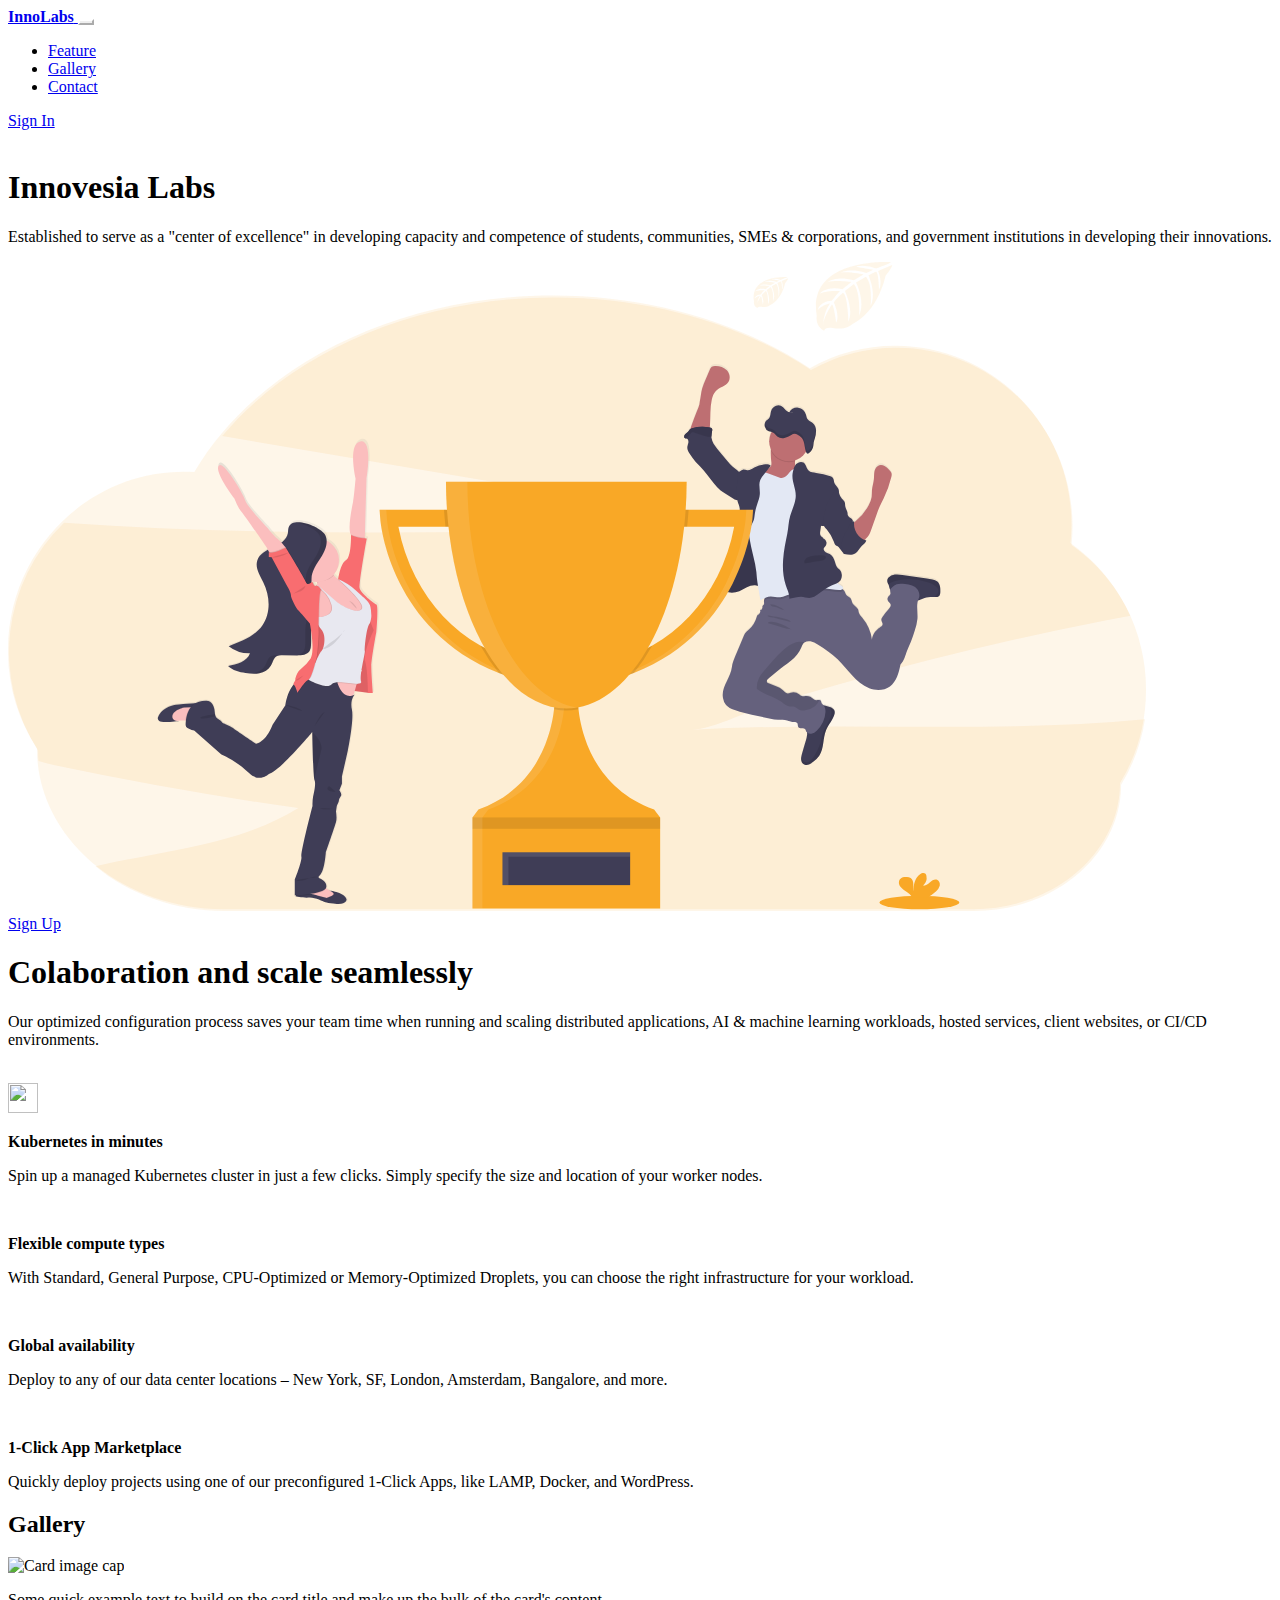
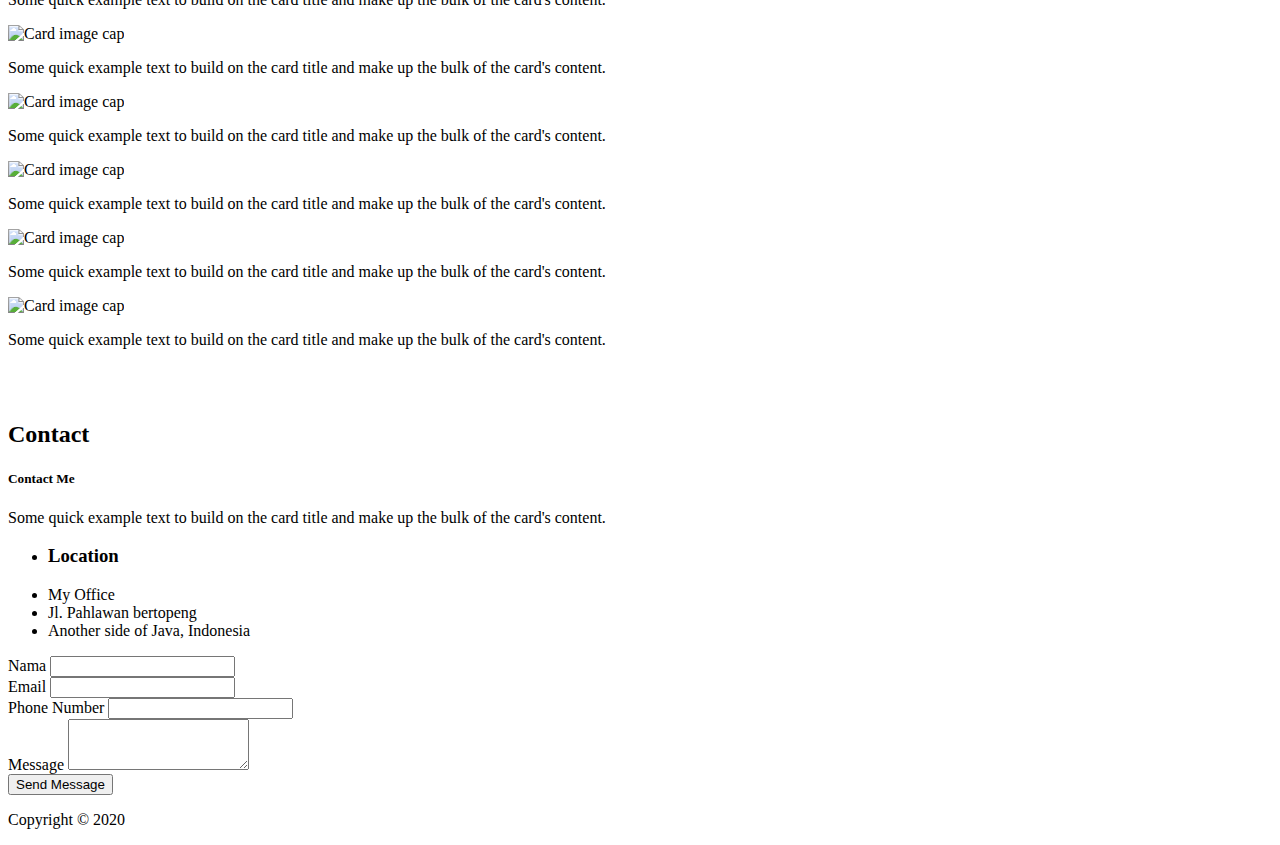
==== index.html @ 32ba9bd8 "image update" ====
<!DOCTYPE html>
<html lang="en">
  <head>
    <!-- Required meta tags -->
    <meta charset="utf-8" />
    <meta
      name="viewport"
      content="width=device-width, initial-scale=1, shrink-to-fit=no"
    />
    <meta name="theme-color" content="#007bff">
    <link
      rel="shortcut icon"
      href="https://static.wixstatic.com/media/7f7364_a749b2e0745243f585d1d60fa51f9d94%7Emv2.png/v1/fill/w_32%2Ch_32%2Clg_1%2Cusm_0.66_1.00_0.01/7f7364_a749b2e0745243f585d1d60fa51f9d94%7Emv2.png"
      type="image/png"
    />
    <link
      rel="apple-touch-icon"
      href="https://static.wixstatic.com/media/7f7364_a749b2e0745243f585d1d60fa51f9d94%7Emv2.png/v1/fill/w_32%2Ch_32%2Clg_1%2Cusm_0.66_1.00_0.01/7f7364_a749b2e0745243f585d1d60fa51f9d94%7Emv2.png"
      type="image/png"
    />
    <!-- Bootstrap CSS -->
    <link rel="stylesheet" href="css/bootstrap.min.css" />

    <title>InnoLabs - Digital Colaboration</title>
  </head>
  <body>
    <!-- mulai nav-->
    <nav
      class="navbar fixed-top navbar-expand-lg navbar-dark bg-primary shadow mb-sm-5"
    >
      <a class="navbar-brand text-white mr-lg-5" href="#"
        ><strong>Inno</strong><strong class="text-warning">Labs</strong>
      </a>
      <button
        class="navbar-toggler"
        style="border-color: white !important;"
        type="button"
        data-toggle="collapse"
        data-target="#navbarNavDropdown"
        aria-controls="navbarNavDropdown"
        aria-expanded="false"
        aria-label="Toggle navigation"
      >
        <span
          class="navbar-toggler-icon"
          style="border-color: white !important;"
        ></span>
      </button>
      <div class="collapse navbar-collapse" id="navbarNavDropdown">
        <ul class="navbar-nav mr-auto mt-2 mt-lg-0">
          <li class="nav-item">
            <a class="nav-link text-center text-white" href="#feature"
              >Feature</a
            >
          </li>
          <li class="nav-item">
            <a class="nav-link text-center text-white" href="#portfolio">Gallery</a>
          </li>
          <li class="nav-item">
            <a class="nav-link text-center text-white" href="#contact">Contact</a>
          </li>
          
        </ul>
        <div class="form-inline my-2 my-lg-0">
          <a
            class="btn-sm btn  btn-outline-warning btn-block shadow"
            type="button"
            href="login.html"
          >
            Sign In
          </a>
        </div>
      </div>
    </nav>
    <!-- akhir nav-->
<br>
   <!--mulai jumbotron-->
   <div
   class="jumbotron bg-primary jumbotron-fluid"
   style="margin-top: 20px;"
   id="home"
 >
  <div class="container">
    <div class="row">
       <div class="col-lg-6 my-auto mx-auto">
         <h1 class="display-4 text-white">Innovesia Labs</h1>
         <p class="lead text-white">
          Established to serve as a "center of excellence" in developing capacity and competence of students, communities, SMEs & corporations, and government institutions in developing their innovations.
         </p>
       </div>
       <div class="col-lg-6 text-center">
         <img src="img/undraw_winners_ao2o.svg" style=" width: 90%;" alt="">
       </div>
      </div>
      <div class="row">
        <div class="col-lg-4">
         <a type="button" class="btn btn-block btn-warning text-primary mt-5 shadow"  href="register.html">
           Sign Up
         </a>
        </div>
      </div>
    </div>
 </div>
 
 <!-- akhir jumbotron-->

    <section id="feature"
      <div class="container">
        <div class="row mb-4">
          <div class="col-lg-12 text-center text-secondary">
            <h1 class="text-dark">Colaboration and scale seamlessly</h1>
            <p>
              Our optimized configuration process saves your team time when
              running and scaling distributed applications, AI & machine
              learning workloads, hosted services, client websites, or CI/CD
              environments.
            </p>
          </div>
        </div>
        <br />
        <div class="row">
          <div class="col-lg-6 mb-sm-3 text-center">
            <img
              src="https://images.prismic.io/www-static/16ae92b4-6939-446c-b6a3-0ffec01cdc14_kublogoicon.svg?auto=compress,format" style="width: 30px; height: 30px;"
              alt=""
            />
            <p class="text-dark">
              <strong>Kubernetes in minutes</strong>
            </p>
            <p class="text-secondary">
              Spin up a managed Kubernetes cluster in just a few clicks. Simply
              specify the size and location of your worker nodes.
            </p>
          </div>
          <div class="col-lg-6 text-center">
            <img
              src="https://images.prismic.io/www-static/9d343e9c-fe74-4979-8ad9-e8efc58d6ee7_dropletinboxicon.svg?auto=compress,format"
              alt=""
            />
            <p class="text-dark">
              <strong>Flexible compute types </strong>
            </p>
            <p class="text-secondary">
              With Standard, General Purpose, CPU-Optimized or Memory-Optimized
              Droplets, you can choose the right infrastructure for your
              workload.
            </p>
          </div>
        </div>
        <div class="row mt-5">
          <div class="col-lg-6 mb-sm-3 text-center text-center mb-5">
            <img
              src="https://images.prismic.io/www-static/0eee6655-dfce-46b2-ab48-f40ff27d8a73_globeicon.svg?auto=compress,format"
              alt=""
            />
            <p class="text-darkmt-2">
              <strong>Global availability </strong>
            </p>
            <p class="text-secondary">
              Deploy to any of our data center locations – New York, SF, London,
              Amsterdam, Bangalore, and more.
            </p>
          </div>
          <div class="col-lg-6 text-center mb-5">
            <img
              src="https://images.prismic.io/www-static/936bb585-99ba-460d-ae2f-7bbdae8896cc_stacksplusicon.svg?auto=compress,format"
              alt=""
            />
            <p class="text-dark mt-2">
              <strong>1-Click App Marketplace </strong>
            </p>
            <p class="text-secondary">
              Quickly deploy projects using one of our preconfigured 1-Click
              Apps, like LAMP, Docker, and WordPress.
            </p>
          </div>
        </div>
      </div>
    </section>

    <!-- Portfolio -->
    <section class="portfolio bg-light mt-4" id="portfolio">
      <div class="container">
        <div class="row pt-4 mb-4">
          <div class="col text-center">
            <h2>Gallery</h2>
          </div>
        </div>
        <div class="row">
          <div class="col-md mb-4">
            <div class="card">
              <img class="card-img-top" src="img/1.png" alt="Card image cap" />
              <div class="card-body">
                <p class="card-text">
                  Some quick example text to build on the card title and make up
                  the bulk of the card's content.
                </p>
              </div>
            </div>
          </div>

          <div class="col-md mb-4">
            <div class="card">
              <img class="card-img-top" src="img/2.png" alt="Card image cap" />
              <div class="card-body">
                <p class="card-text">
                  Some quick example text to build on the card title and make up
                  the bulk of the card's content.
                </p>
              </div>
            </div>
          </div>

          <div class="col-md mb-4">
            <div class="card">
              <img class="card-img-top" src="img/3.png" alt="Card image cap" />
              <div class="card-body">
                <p class="card-text">
                  Some quick example text to build on the card title and make up
                  the bulk of the card's content.
                </p>
              </div>
            </div>
          </div>
        </div>

        <div class="row">
          <div class="col-md mb-4">
            <div class="card">
              <img class="card-img-top" src="img/4.png" alt="Card image cap" />
              <div class="card-body">
                <p class="card-text">
                  Some quick example text to build on the card title and make up
                  the bulk of the card's content.
                </p>
              </div>
            </div>
          </div>
          <div class="col-md mb-4">
            <div class="card">
              <img class="card-img-top" src="img/5.png" alt="Card image cap" />
              <div class="card-body">
                <p class="card-text">
                  Some quick example text to build on the card title and make up
                  the bulk of the card's content.
                </p>
              </div>
            </div>
          </div>

          <div class="col-md mb-4">
            <div class="card">
              <img class="card-img-top" src="img/6.png" alt="Card image cap" />
              <div class="card-body">
                <p class="card-text">
                  Some quick example text to build on the card title and make up
                  the bulk of the card's content.
                </p>
              </div>
            </div>
          </div>
        </div>
      </div>
      <br /><br />
    </section>

    <!-- Contact -->
    <section class="contact mb-4" id="contact">
      <div class="container">
        <div class="row pt-4 mb-4">
          <div class="col text-center">
            <h2>Contact</h2>
          </div>
        </div>

        <div class="row justify-content-center">
          <div class="col-lg-4">
            <div class="card bg-primary text-white mb-4 text-center">
              <div class="card-body">
                <h5 class="card-title">Contact Me</h5>
                <p class="card-text">
                  Some quick example text to build on the card title and make up
                  the bulk of the card's content.
                </p>
              </div>
            </div>

            <ul class="list-group mb-4">
              <li class="list-group-item"><h3>Location</h3></li>
              <li class="list-group-item">My Office</li>
              <li class="list-group-item">Jl. Pahlawan bertopeng</li>
              <li class="list-group-item">Another side of Java, Indonesia</li>
            </ul>
          </div>

          <div class="col-lg-6 mb-5">
            <form>
              <div class="form-group">
                <label for="nama">Nama</label>
                <input type="text" class="form-control" id="nama" />
              </div>
              <div class="form-group">
                <label for="email">Email</label>
                <input type="text" class="form-control" id="email" />
              </div>
              <div class="form-group">
                <label for="phone">Phone Number</label>
                <input type="text" class="form-control" id="phone" />
              </div>
              <div class="form-group">
                <label for="message">Message</label>
                <textarea class="form-control" id="message" rows="3"></textarea>
              </div>
              <div class="form-group">
                <button type="button" class="btn btn-primary">
                  Send Message
                </button>
              </div>
            </form>
          </div>
        </div>
      </div>
    </section>
    <!-- footer -->
    <footer class="bg-primary text-white">
      <div class="container-fluid">
        <div class="row">
          <div class="col text-right">
            <p>Copyright &copy; 2020</p>
          </div>
        </div>
      </div>
    </footer>

    <!-- Optional JavaScript -->
    <!-- jQuery first, then Popper.js, then Bootstrap JS -->
    <script src="js/jquery-3.5.1.min.js"></script>
    <script
      src="https://cdn.jsdelivr.net/npm/popper.js@1.16.0/dist/umd/popper.min.js"
      integrity="sha384-Q6E9RHvbIyZFJoft+2mJbHaEWldlvI9IOYy5n3zV9zzTtmI3UksdQRVvoxMfooAo"
      crossorigin="anonymous"
    ></script>
    <script src="js/bootstrap.min.js"></script>
  </body>
</html>
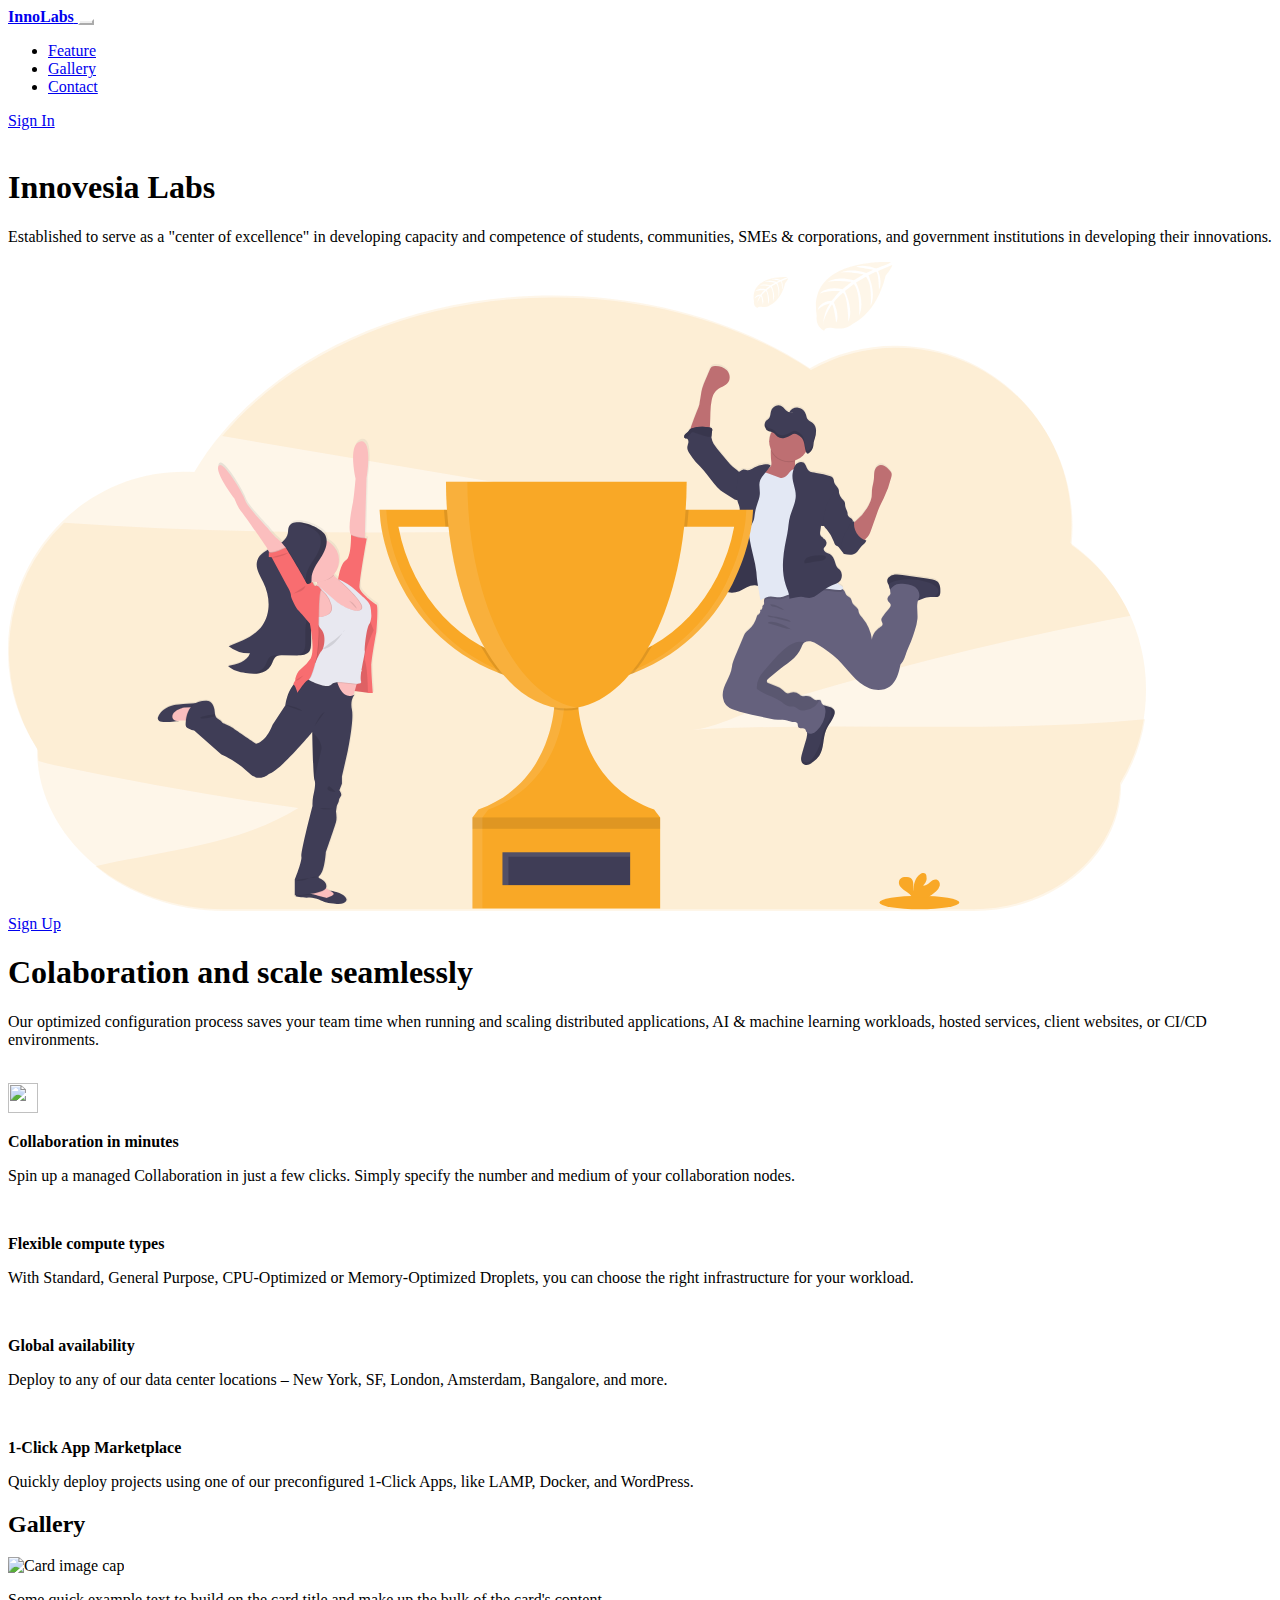
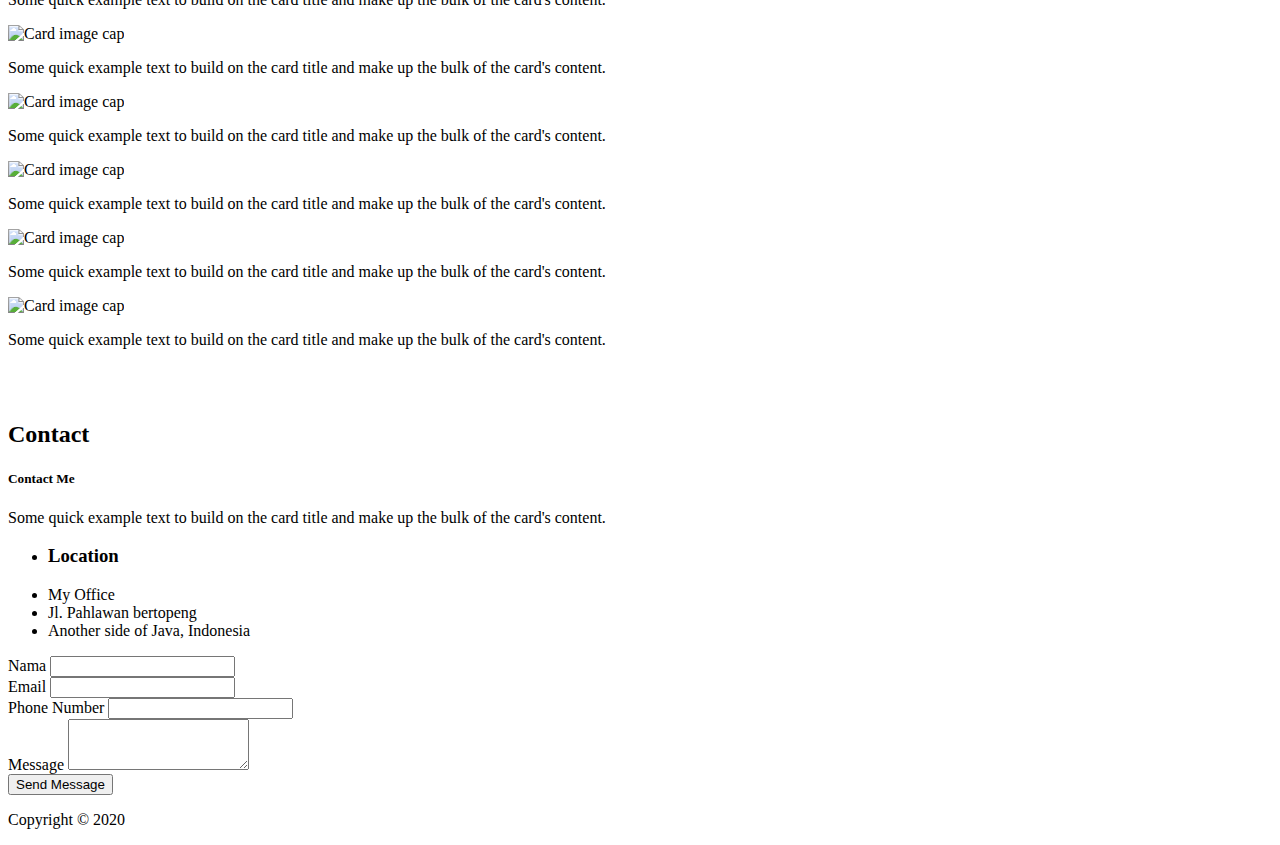
==== commit ec53dd5f: "Update index.html" ====
--- a/index.html
+++ b/index.html
@@ -81,6 +81,7 @@
    id="home"
  >
   <div class="container">
+    
     <div class="row">
        <div class="col-lg-6 my-auto mx-auto">
          <h1 class="display-4 text-white">Innovesia Labs</h1>
@@ -125,11 +126,11 @@
               alt=""
             />
             <p class="text-dark">
-              <strong>Kubernetes in minutes</strong>
+              <strong>Collaboration in minutes</strong>
             </p>
             <p class="text-secondary">
-              Spin up a managed Kubernetes cluster in just a few clicks. Simply
-              specify the size and location of your worker nodes.
+              Spin up a managed Collaboration  in just a few clicks. Simply
+              specify the number and medium of your collaboration  nodes.
             </p>
           </div>
           <div class="col-lg-6 text-center">
